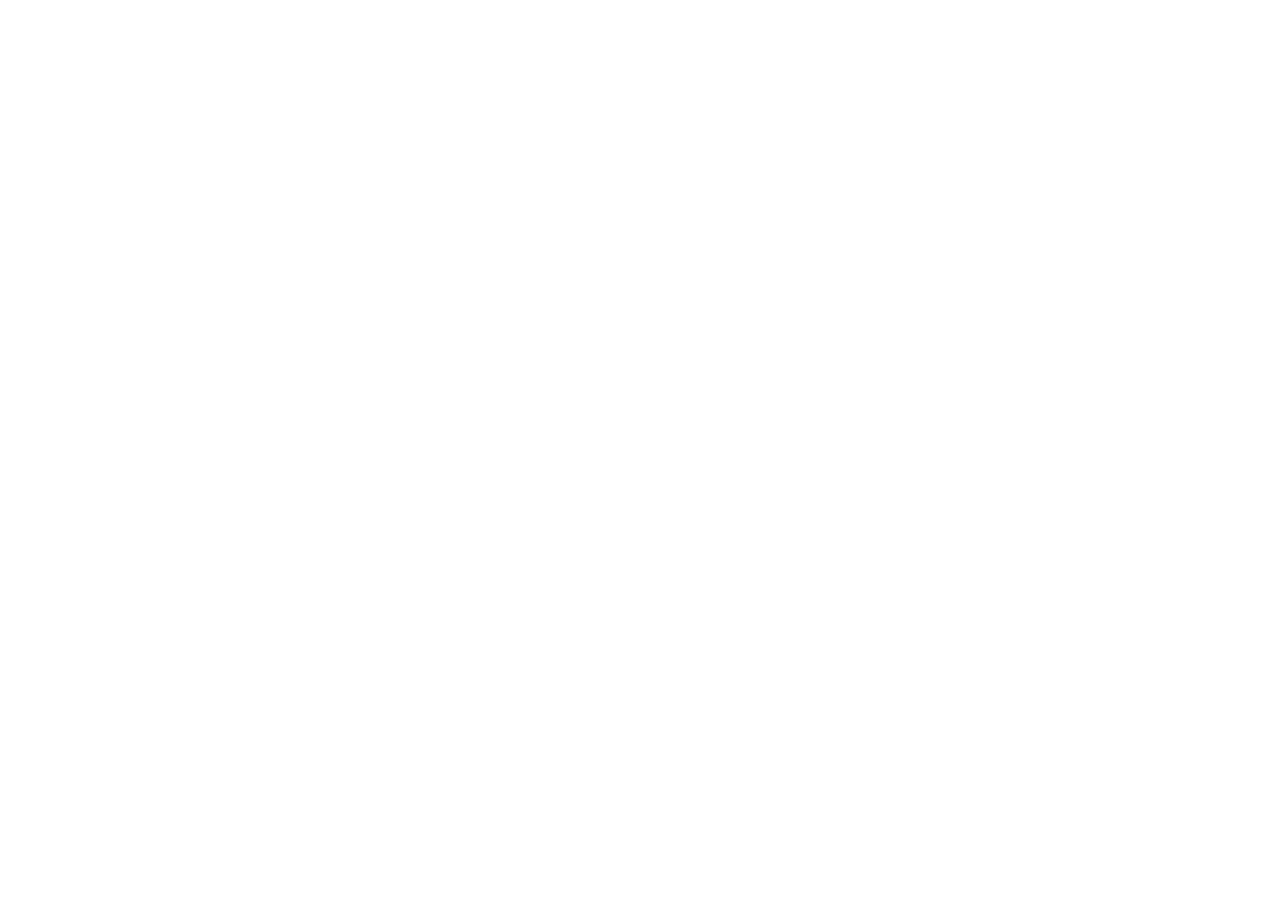
==== index.html @ 90765fff "test" ====
<!DOCTYPE html>
<html lang="fr">
<head>
    <meta charset="UTF-8">
    <meta http-equiv="X-UA-Compatible" content="IE=edge">
    <meta name="viewport" content="width=device-width, initial-scale=1.0">
    <title>Manga Madness</title>
</head>
<body>
    
</body>
</html>
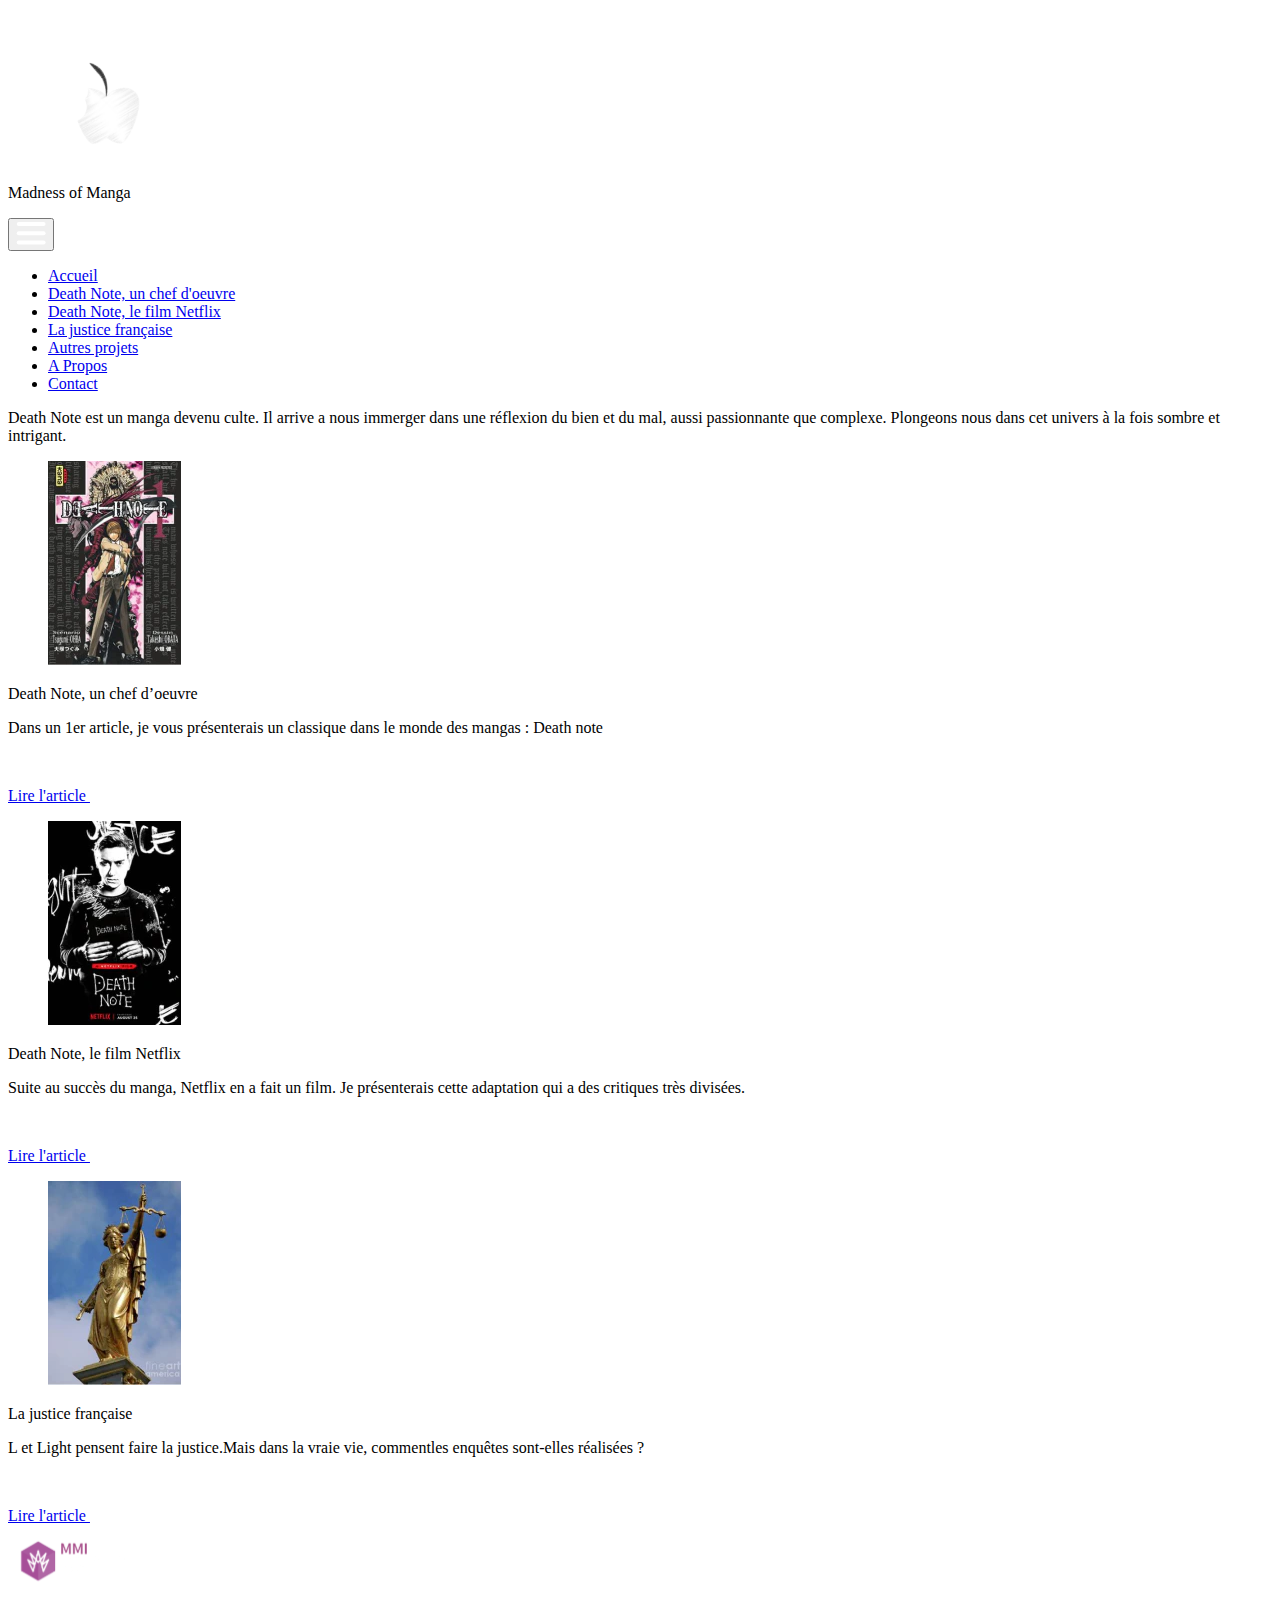
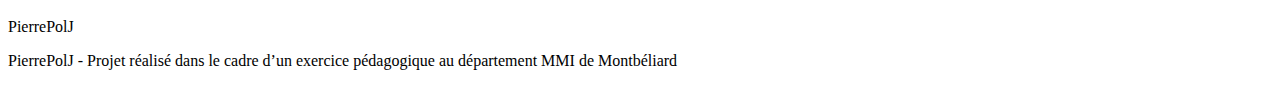
==== commit 9fcca86d: "home page" ====
--- a/index.html
+++ b/index.html
@@ -4,9 +4,146 @@
     <meta charset="UTF-8">
     <meta http-equiv="X-UA-Compatible" content="IE=edge">
     <meta name="viewport" content="width=device-width, initial-scale=1.0">
-    <title>Manga Madness</title>
+    <title>Madness of Manga</title>
 </head>
 <body>
-    
+    <header class="header">
+        <a href="/index.html" class="header-logo">
+            <img src="public/img/pomme_blanche.svg" alt="logo du site">
+        </a>
+
+        <p class="header-title">
+            Madness of Manga
+        </p>
+
+        <button class="header-menu">
+            <img src="public/img/Menu.svg" alt="icone de menu hamburger">
+        </button>
+
+        <nav class="header-nav">
+            <ul class="header-list">
+                <li class="header-item">
+                    <a href="index.html" class="header-link">
+                        Accueil
+                    </a>
+                </li>
+                <li class="header-item">
+                    <a href="article-1.html" class="header-link">
+                        Death Note, un chef d'oeuvre
+                    </a>
+                </li>
+                <li class="header-item">
+                    <a href="article-2.html" class="header-link">
+                        Death Note, le film Netflix
+                    </a>
+                </li>
+                <li class="header-item">
+                    <a href="article-3.html" class="header-link">
+                        La justice française
+                    </a>
+                </li>
+                <li class="header-item">
+                    <a href="autres-projets.html" class="header-link">
+                        Autres projets
+                    </a>
+                </li>
+                <li class="header-item">
+                    <a href="a-propos.html" class="header-link">
+                        A Propos
+                    </a>
+                </li>
+                <li class="header-item">
+                    <a href="contact.html" class="header-link">
+                        Contact
+                    </a>
+                </li>
+            </ul>
+        </nav>
+    </header>
+
+    <main>
+        
+        <p>
+            Death Note est un manga devenu culte. Il arrive a nous immerger dans une réflexion du bien et 
+            du mal, aussi passionnante que complexe. Plongeons nous dans cet univers à la fois sombre et intrigant.
+        </p>
+
+        <article class="tweet-article">
+            <figure class="tweet-figure">
+                <img src="public/img/image_tweet article_1.webp" alt="Illustration du manga death note">
+            </figure>
+
+            <p class="tweet-title">
+                Death Note, un chef d’oeuvre
+            </p>
+
+            <p class="tweet-description">
+                Dans un 1er article, je vous présenterais un classique dans le monde des mangas : Death note
+            </p>
+
+            <div class="tweet-button">
+                <a href="article-1.html" class="tweet-link">
+                    Lire l'article
+                </a>
+
+                <img src="public/img/icone_fleche.svg" alt="icone de flèche" class="tweet-button-icon">
+            </div>
+        </article>
+
+        <article class="tweet-article">
+            <figure class="tweet-figure">
+                <img src="public/img/image_tweet article_2.webp" alt="affiche du film death note sur netflix">
+            </figure>
+
+            <p class="tweet-title">
+                Death Note, le film Netflix
+            </p>
+
+            <p class="tweet-description">
+                Suite au succès du manga, Netflix en a fait un film. Je présenterais cette adaptation qui a des critiques très divisées.
+            </p>
+
+            <div class="tweet-button">
+                <a href="article-2.html" class="tweet-link">
+                    Lire l'article
+                </a>
+
+                <img src="public/img/icone_fleche.svg" alt="icone de flèche" class="tweet-button-icon">
+            </div>
+        </article>
+
+        <article class="tweet-article">
+            <figure class="tweet-figure">
+                <img src="public/img/image_tweet article_3.webp" alt="représentation de la justice">
+            </figure>
+
+            <p class="tweet-title">
+                La justice française
+            </p>
+
+            <p class="tweet-description">
+                L et Light pensent faire la justice.Mais dans la vraie vie, commentles enquêtes sont-elles réalisées ?
+            </p>
+
+            <div class="tweet-button">
+                <a href="article-3.html" class="tweet-link">
+                    Lire l'article
+                </a>
+
+                <img src="public/img/icone_fleche.svg" alt="icone de flèche" class="tweet-button-icon">
+            </div>
+        </article>
+    </main>
+
+    <footer class="footer">
+        <img src="public/img/mmi.svg" alt="logo du département MMI montbéliard" class="footer-image">
+        <p class="footer-name">
+            PierrePolJ
+        </p>
+
+        <p class="footer-presentation">
+            PierrePolJ - Projet réalisé dans le cadre d’un exercice pédagogique au département MMI de Montbéliard
+        </p>
+    </footer>
 </body>
 </html>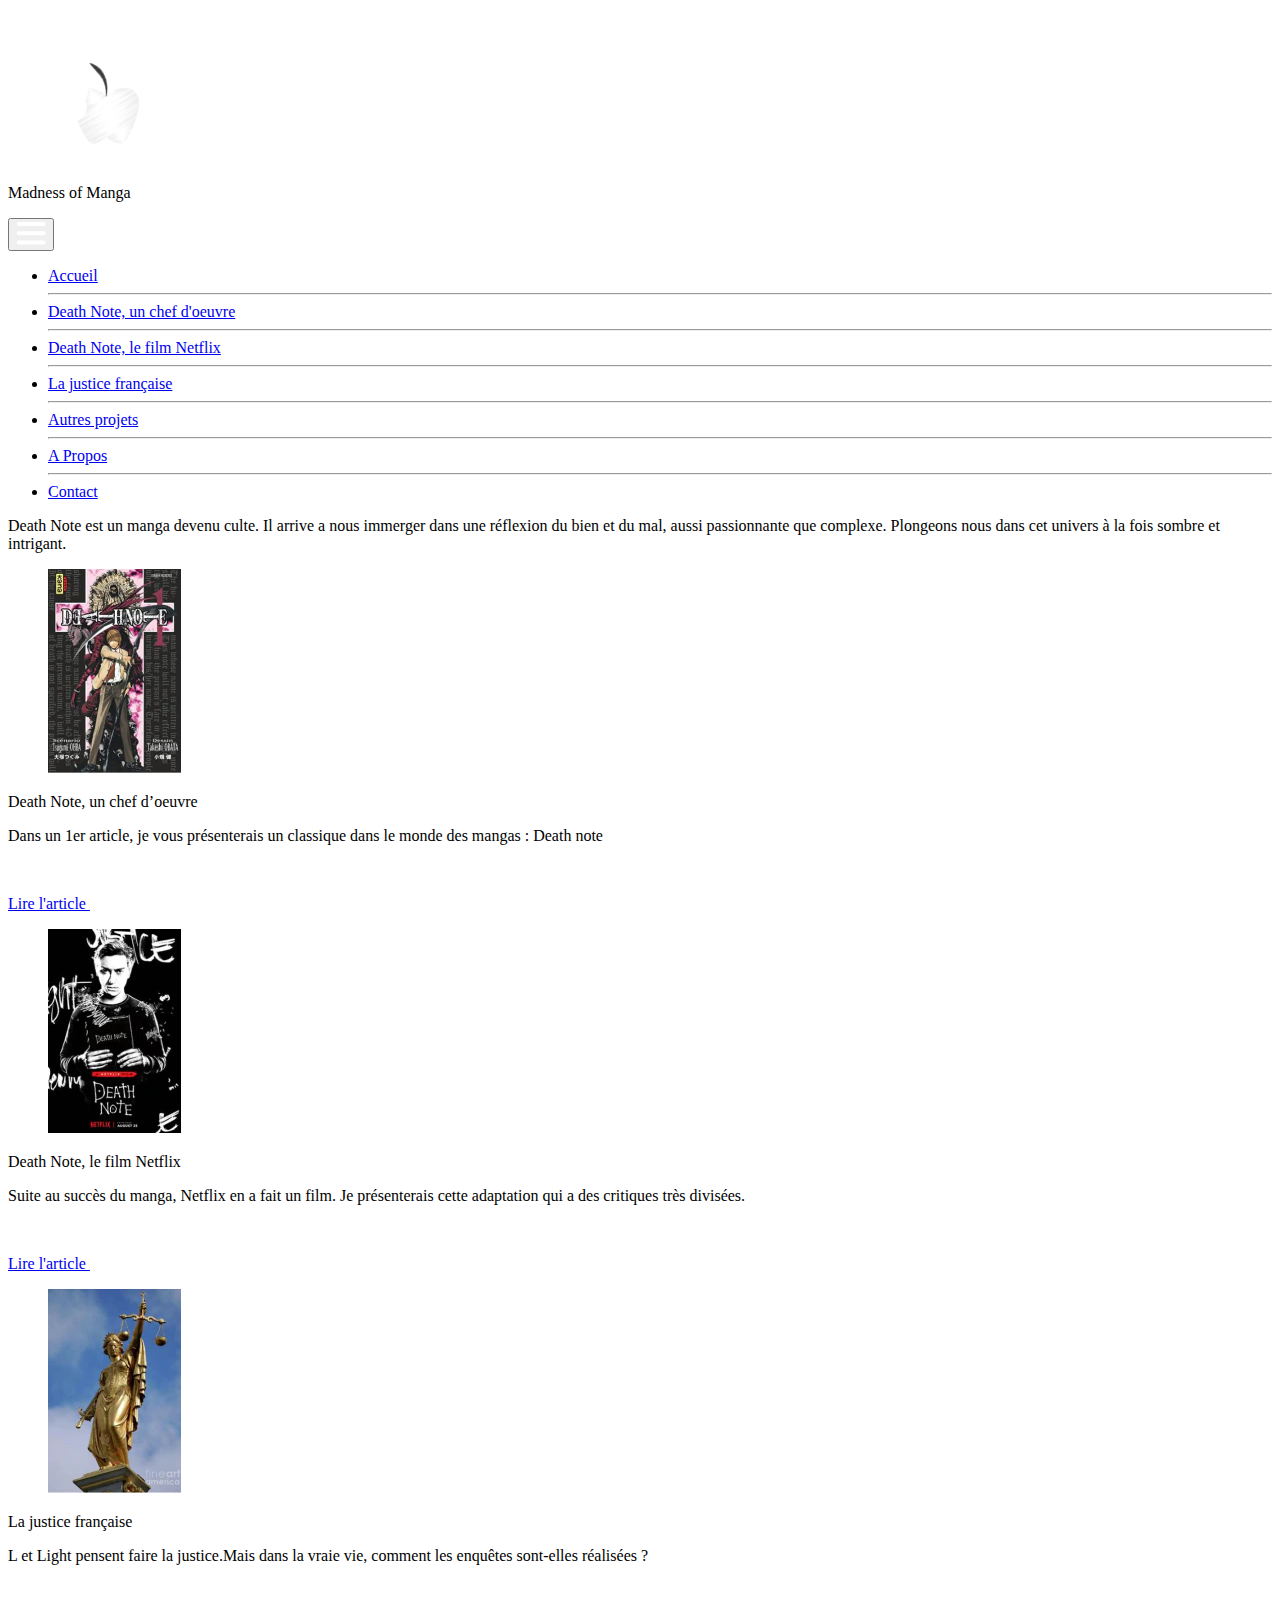
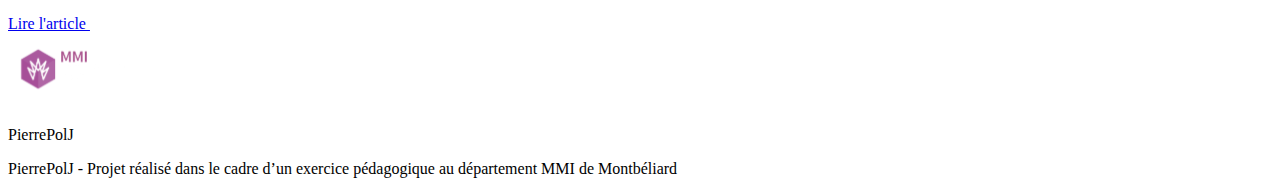
==== commit e2947688: "article 1 sans class" ====
--- a/index.html
+++ b/index.html
@@ -27,31 +27,37 @@
                         Accueil
                     </a>
                 </li>
+                <hr>
                 <li class="header-item">
                     <a href="article-1.html" class="header-link">
                         Death Note, un chef d'oeuvre
                     </a>
                 </li>
+                <hr>
                 <li class="header-item">
                     <a href="article-2.html" class="header-link">
                         Death Note, le film Netflix
                     </a>
                 </li>
+                <hr>
                 <li class="header-item">
                     <a href="article-3.html" class="header-link">
                         La justice française
                     </a>
                 </li>
+                <hr>
                 <li class="header-item">
                     <a href="autres-projets.html" class="header-link">
                         Autres projets
                     </a>
                 </li>
+                <hr>
                 <li class="header-item">
                     <a href="a-propos.html" class="header-link">
                         A Propos
                     </a>
                 </li>
+                <hr>
                 <li class="header-item">
                     <a href="contact.html" class="header-link">
                         Contact
@@ -122,7 +128,7 @@
             </p>
 
             <p class="tweet-description">
-                L et Light pensent faire la justice.Mais dans la vraie vie, commentles enquêtes sont-elles réalisées ?
+                L et Light pensent faire la justice.Mais dans la vraie vie, comment les enquêtes sont-elles réalisées ?
             </p>
 
             <div class="tweet-button">
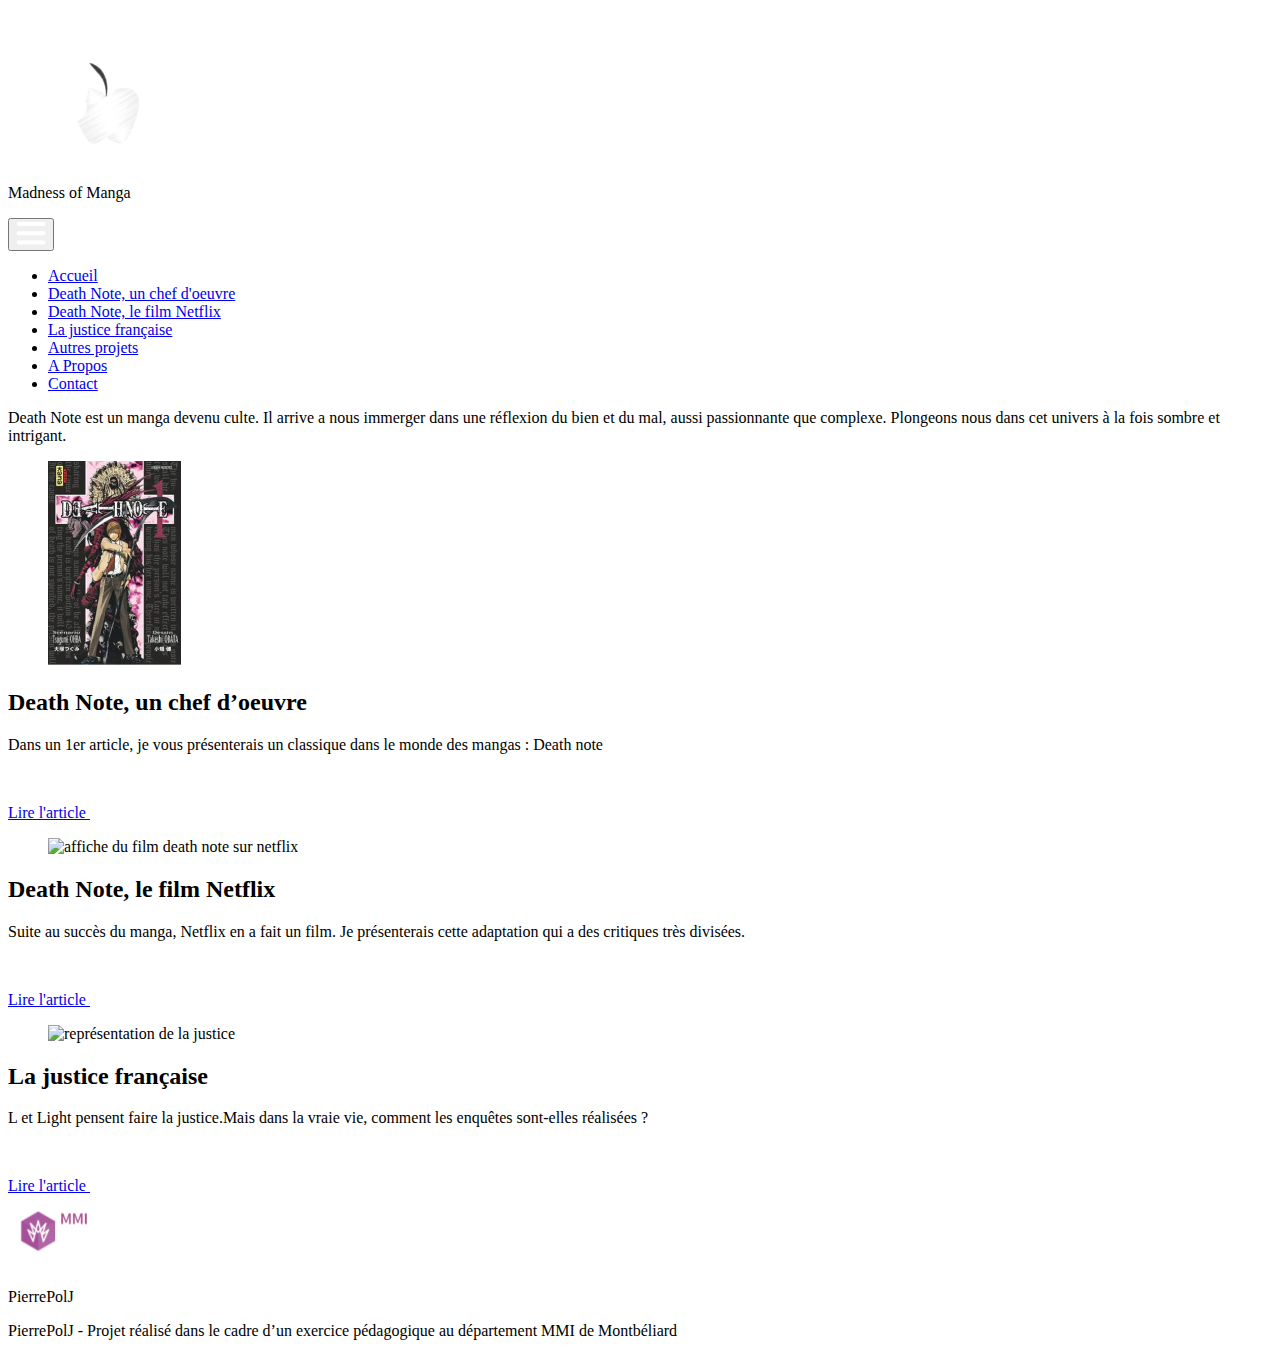
==== commit 708938bb: "article 2" ====
--- a/index.html
+++ b/index.html
@@ -27,37 +27,31 @@
                         Accueil
                     </a>
                 </li>
-                <hr>
                 <li class="header-item">
                     <a href="article-1.html" class="header-link">
                         Death Note, un chef d'oeuvre
                     </a>
                 </li>
-                <hr>
                 <li class="header-item">
                     <a href="article-2.html" class="header-link">
                         Death Note, le film Netflix
                     </a>
                 </li>
-                <hr>
                 <li class="header-item">
                     <a href="article-3.html" class="header-link">
                         La justice française
                     </a>
                 </li>
-                <hr>
                 <li class="header-item">
                     <a href="autres-projets.html" class="header-link">
                         Autres projets
                     </a>
                 </li>
-                <hr>
                 <li class="header-item">
                     <a href="a-propos.html" class="header-link">
                         A Propos
                     </a>
                 </li>
-                <hr>
                 <li class="header-item">
                     <a href="contact.html" class="header-link">
                         Contact
@@ -79,9 +73,9 @@
                 <img src="public/img/image_tweet article_1.webp" alt="Illustration du manga death note">
             </figure>
 
-            <p class="tweet-title">
+            <h2 class="tweet-title">
                 Death Note, un chef d’oeuvre
-            </p>
+            </h2>
 
             <p class="tweet-description">
                 Dans un 1er article, je vous présenterais un classique dans le monde des mangas : Death note
@@ -98,12 +92,12 @@
 
         <article class="tweet-article">
             <figure class="tweet-figure">
-                <img src="public/img/image_tweet article_2.webp" alt="affiche du film death note sur netflix">
+                <img src="public/img/image_tweet_article_2.webp" alt="affiche du film death note sur netflix">
             </figure>
 
-            <p class="tweet-title">
+            <h2 class="tweet-title">
                 Death Note, le film Netflix
-            </p>
+            </h2>
 
             <p class="tweet-description">
                 Suite au succès du manga, Netflix en a fait un film. Je présenterais cette adaptation qui a des critiques très divisées.
@@ -120,12 +114,12 @@
 
         <article class="tweet-article">
             <figure class="tweet-figure">
-                <img src="public/img/image_tweet article_3.webp" alt="représentation de la justice">
+                <img src="public/img/image_tweet_article_3.webp" alt="représentation de la justice">
             </figure>
 
-            <p class="tweet-title">
+            <h2 class="tweet-title">
                 La justice française
-            </p>
+            </h2>
 
             <p class="tweet-description">
                 L et Light pensent faire la justice.Mais dans la vraie vie, comment les enquêtes sont-elles réalisées ?
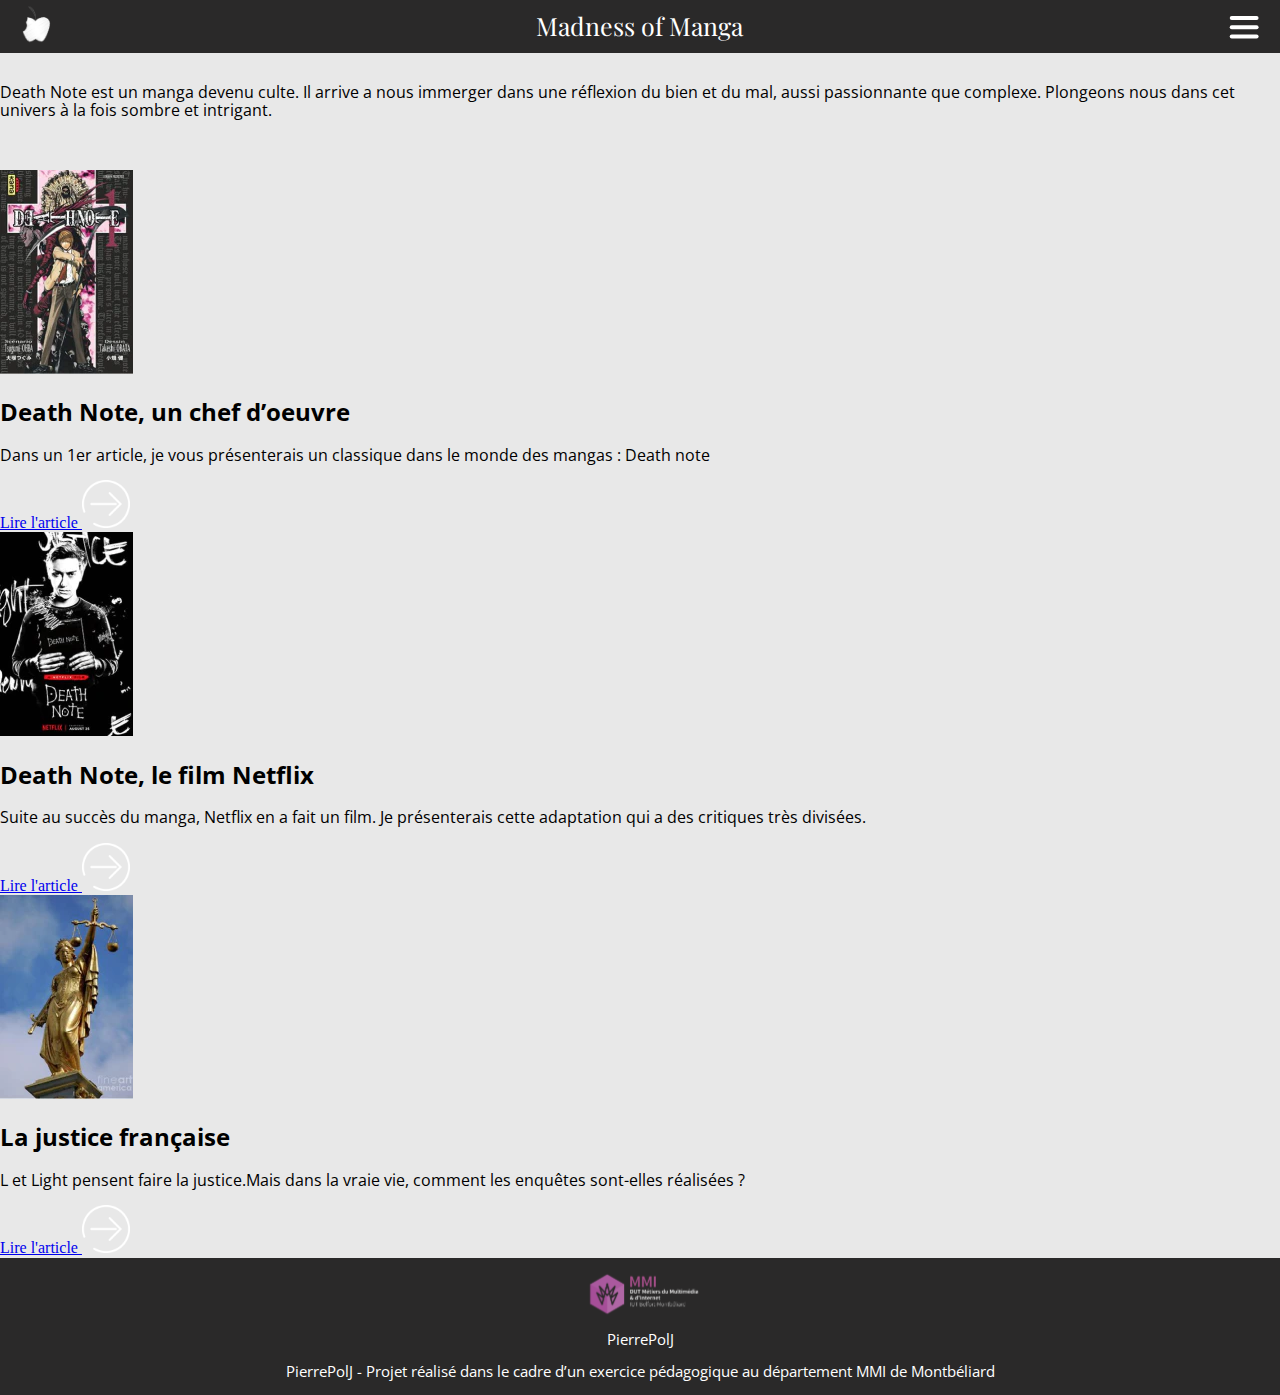
==== commit 6f3b5de6: "header footer" ====
--- a/index.html
+++ b/index.html
@@ -5,12 +5,13 @@
     <meta http-equiv="X-UA-Compatible" content="IE=edge">
     <meta name="viewport" content="width=device-width, initial-scale=1.0">
     <title>Madness of Manga</title>
+    <link rel="stylesheet" href="src/css/style.css">
 </head>
 <body>
     <header class="header">
-        <a href="/index.html" class="header-logo">
-            <img src="public/img/pomme_blanche.svg" alt="logo du site">
-        </a>
+            <a href="/index.html" >
+                <img src="public/img/pomme_blanche.png" alt="logo du site" class="header-logo">
+            </a> 
 
         <p class="header-title">
             Madness of Manga
@@ -23,7 +24,7 @@
         <nav class="header-nav">
             <ul class="header-list">
                 <li class="header-item">
-                    <a href="index.html" class="header-link">
+                    <a href="/index.html" class="header-link">
                         Accueil
                     </a>
                 </li>
@@ -60,17 +61,16 @@
             </ul>
         </nav>
     </header>
-
+    
     <main>
-        
-        <p>
+        <p class="presentation">
             Death Note est un manga devenu culte. Il arrive a nous immerger dans une réflexion du bien et 
             du mal, aussi passionnante que complexe. Plongeons nous dans cet univers à la fois sombre et intrigant.
         </p>
 
         <article class="tweet-article">
             <figure class="tweet-figure">
-                <img src="public/img/image_tweet article_1.webp" alt="Illustration du manga death note">
+                <img src="public/img/image_tweet_article_1.webp" alt="Illustration du manga death note">
             </figure>
 
             <h2 class="tweet-title">
--- a/src/css/style.css
+++ b/src/css/style.css
@@ -0,0 +1,26 @@
+/*Base*/
+
+@import url("base/main.css");
+@import url("base/media.css");
+
+/*Componants*/
+
+@import url("componants/menu.css");
+@import url("componants/tweets.css");
+
+/*layout*/
+
+@import url("layout/header.css");
+@import url("layout/footer.css");
+
+/*Utils*/
+
+@import "utils/variables.css";
+
+/*Vendors*/
+
+@import "vendors/normalize.css";
+
+/*Fonts*/
+
+@import url('https://fonts.googleapis.com/css2?family=Open+Sans:ital,wght@0,300;0,400;0,500;0,600;0,700;0,800;1,300;1,400;1,500;1,600;1,700;1,800&family=Playfair+Display:ital,wght@0,400;0,500;0,600;0,700;1,400;1,500;1,600;1,700&display=swap');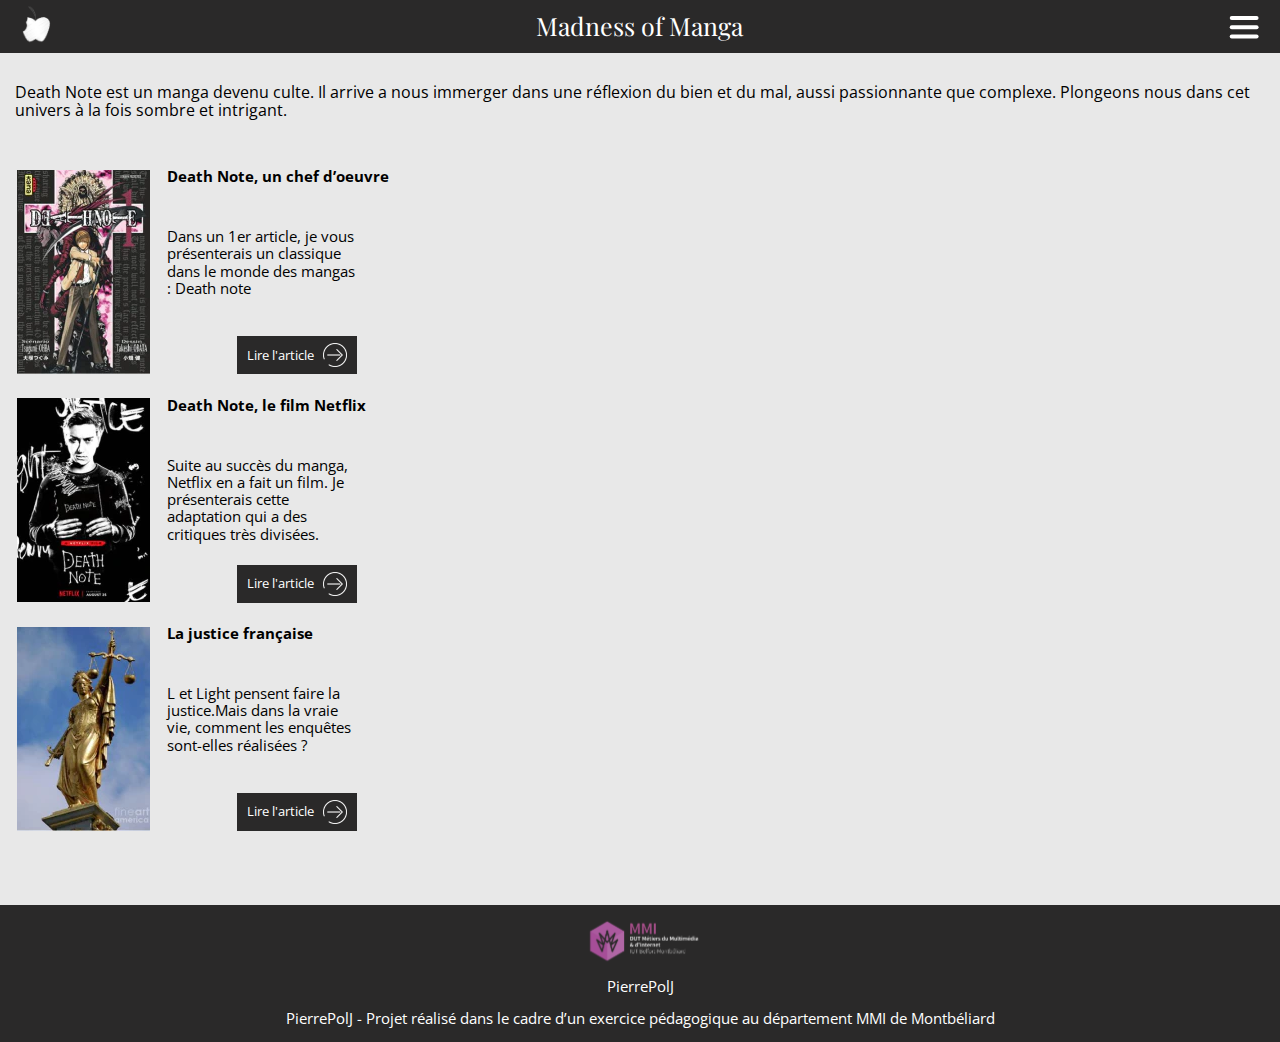
==== commit a4453d77: "home page css" ====
--- a/index.html
+++ b/index.html
@@ -90,7 +90,7 @@
             </div>
         </article>
 
-        <article class="tweet-article">
+        <article class="tweet-article-2">
             <figure class="tweet-figure">
                 <img src="public/img/image_tweet_article_2.webp" alt="affiche du film death note sur netflix">
             </figure>
--- a/src/css/style.css
+++ b/src/css/style.css
@@ -7,6 +7,7 @@
 
 @import url("componants/menu.css");
 @import url("componants/tweets.css");
+@import url("componants/button.css");
 
 /*layout*/
 
